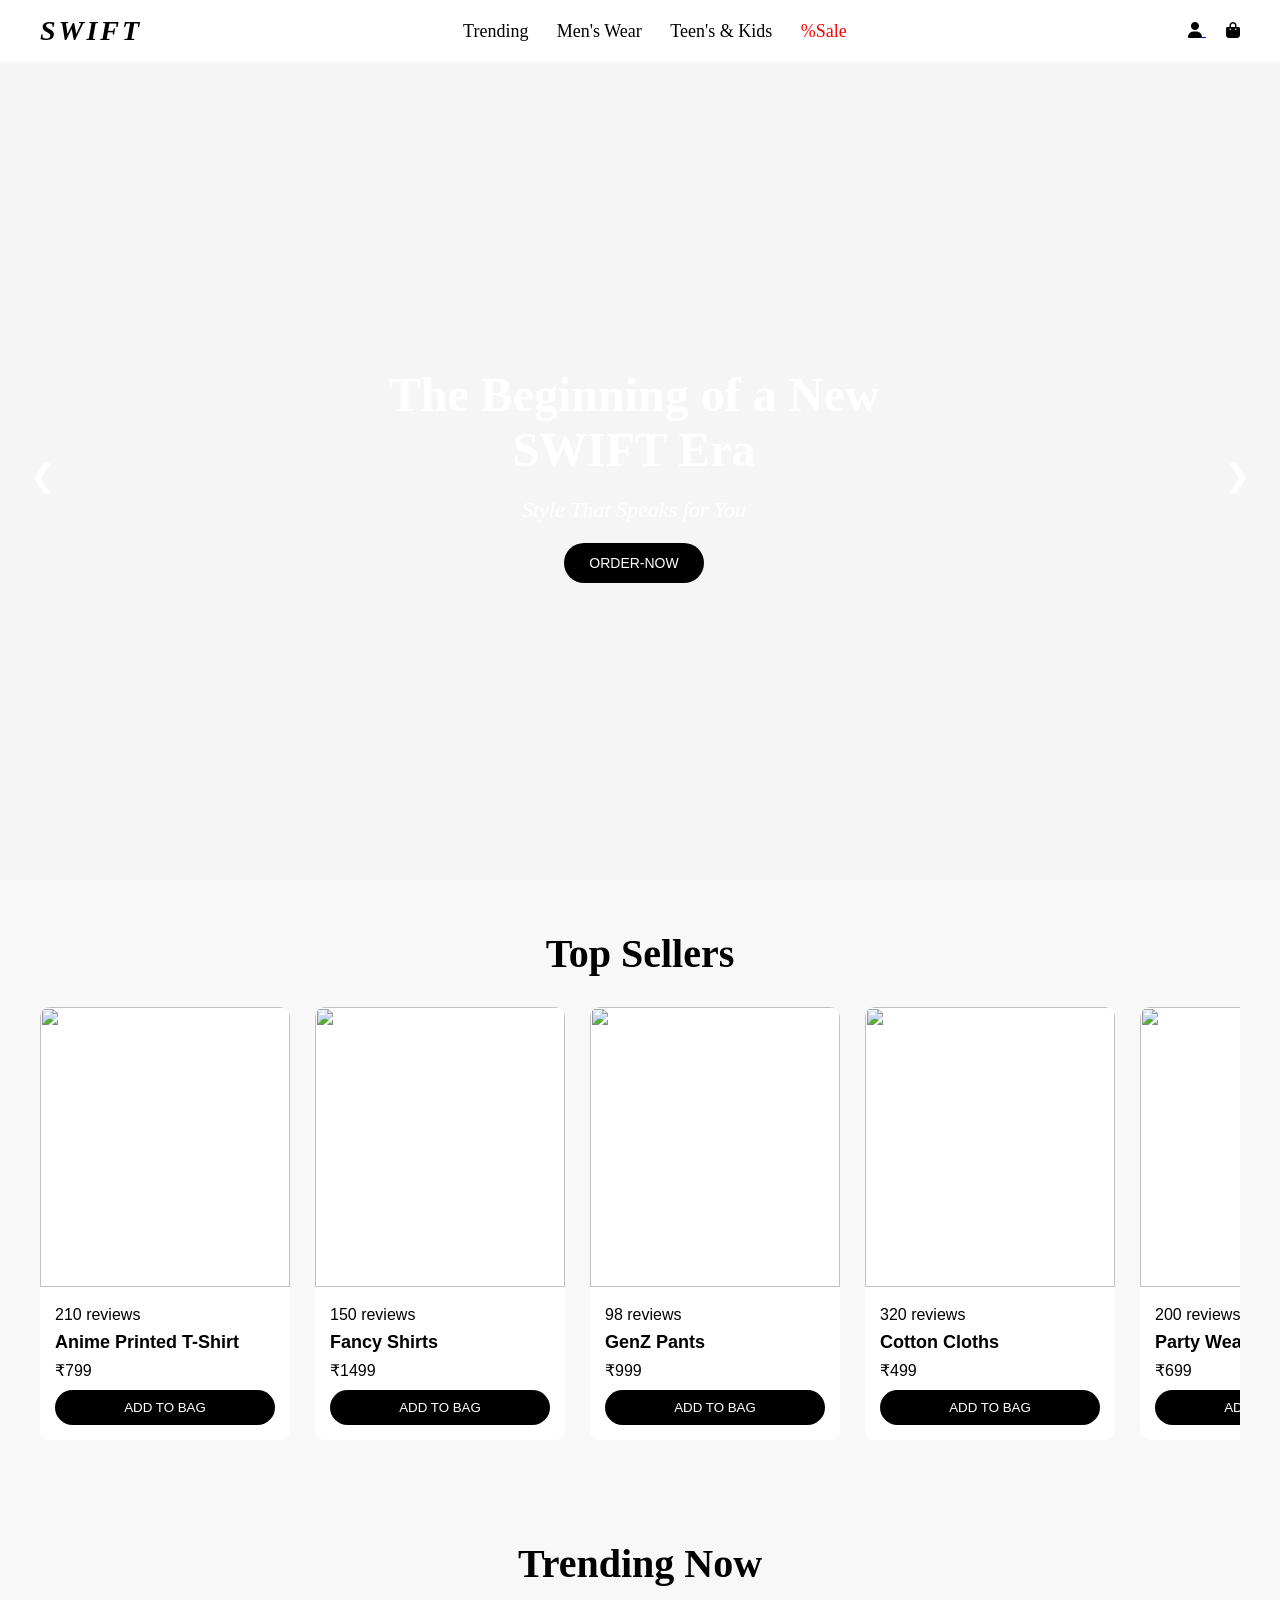
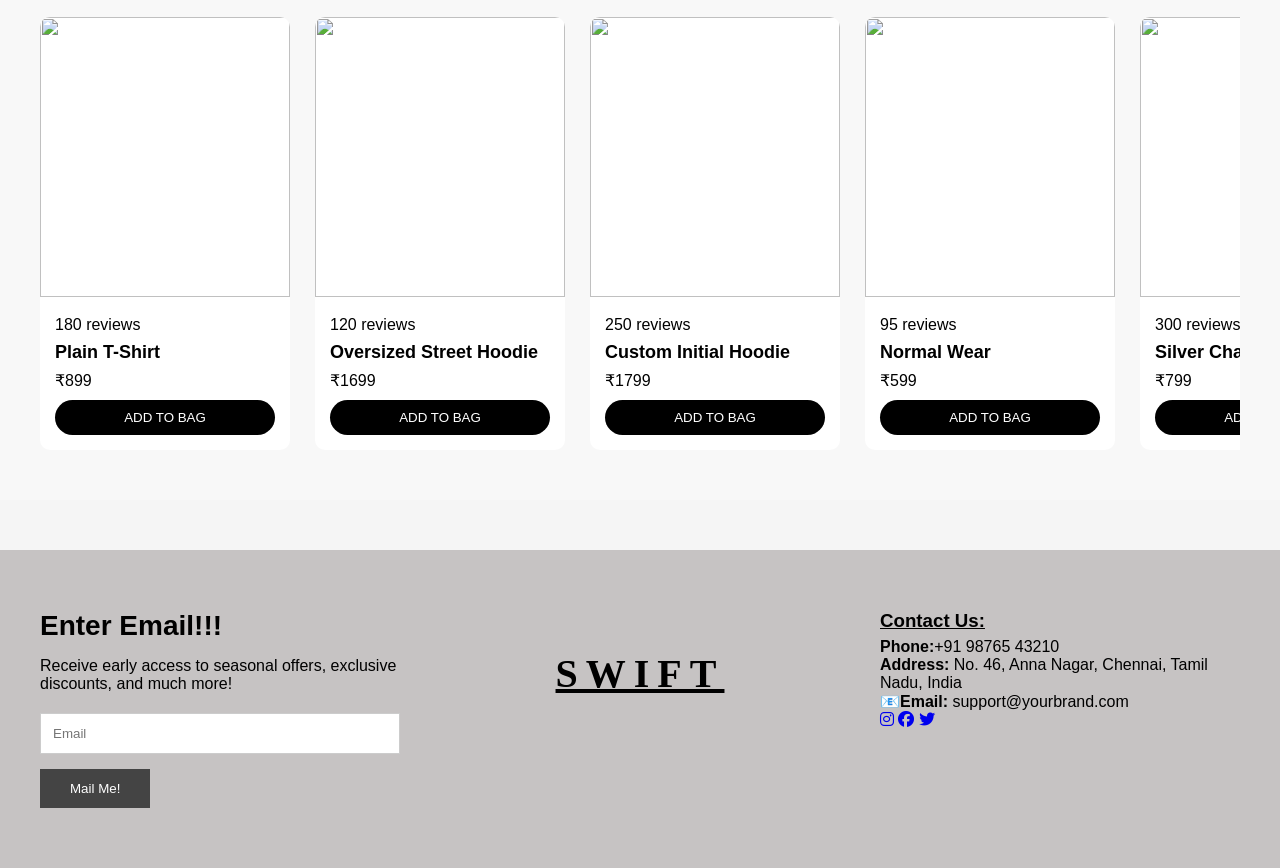
==== index.html @ d3c79610 "Add files via upload" ====
<!DOCTYPE html>
<html lang="en">
<head>
<meta charset="UTF-8">
<meta name="viewport" content="width=device-width, initial-scale=1.0">
<title>Swift</title>
<link rel="stylesheet" href="style.css">
<link rel="stylesheet" href="https://cdnjs.cloudflare.com/ajax/libs/font-awesome/6.5.0/css/all.min.css">
</head>

<body>
<header>
    <div class="logo">SWIFT</div>

    <nav>
        <a href="shop.html?category=trend">Trending</a>
        <a href="shop.html?category=men">Men's Wear</a>
        <a href="shop.html?category=kids">Teen's & Kids</a>
        <a href="shop.html?category=sale" class="sale">%Sale</a>
    </nav>

    <div class="icons">
        <a href="#" onclick="handleAccountClick()">
            <i class="fa fa-user"></i>
        </a>
        <a href="cart.html">
            <i class="fa fa-shopping-bag"></i>
        </a>
    </div>
</header>

<!-- HERO SLIDER -->
<section class="slider">

    <div class="slide active" style="background-image: url('image1.jpg');">
        <div class="content">
            <h1>The Beginning of a New SWIFT Era</h1>
            <p>Style That Speaks for You</p>
            <button onclick="goToCategory('men')">ORDER-NOW</button>
        </div>
    </div>

    <div class="slide" style="background-image: url('image2.jpg');">
        <div class="content">
            <h1>From Kids to Kings</h1>
            <p>Fashion for Every Age</p>
            <button onclick="goToCategory('kids')">SHOP NOW</button>
        </div>
    </div>

    <div class="slide" style="background-image: url('image3.png');">
        <div class="content">
            <h1>Elegance in Every Thread</h1>
            <p>Designed for modern lifestyle</p>
            <button onclick="goToCategory('sale')">EXPLORE</button>
        </div>
    </div>

    <div class="slide" style="background-image: url('image4.jpg');">
        <div class="content">
            <h1>Be Bold. Be You</h1>
            <p>Trend Like Never Before</p>
            <button onclick="goToCategory('trend')">EXPLORE</button>
        </div>
    </div>
    
    <div class="arrow left" onclick="prevSlide()">❮</div>
    <div class="arrow right" onclick="nextSlide()">❯</div>

</section>
<section class="products-section">
    <h2>Top Sellers</h2>

    <div class="product-container" id="productContainer">
        <div class="product">
            <img src="cart14.jpg">
            <div class="info">
                <p class="rating">210 reviews</p>
                <h3>Anime Printed T-Shirt</h3>
                <p class="price">₹799</p>
                <button onclick="addToCart('Anime T-Shirt',799,'cart14.jpg')">ADD TO BAG</button>
            </div>
        </div>

        <!-- PRODUCT 2 -->
        <div class="product">
            <img src="https://images.unsplash.com/photo-1602810318383-e386cc2a3ccf">
            <div class="info">
                <p class="rating">150 reviews</p>
                <h3>Fancy Shirts</h3>
                <p class="price">₹1499</p>
                <button onclick="addToCart('Meme Hoodie',1499,'https://images.unsplash.com/photo-1602810318383-e386cc2a3ccf')">ADD TO BAG</button>
            </div>
        </div>

        <!-- PRODUCT 3 -->
        <div class="product">
            <img src="https://images.unsplash.com/photo-1541099649105-f69ad21f3246">
            <div class="info">
                <p class="rating">98 reviews</p>
                <h3>GenZ Pants</h3>
                <p class="price">₹999</p>
                <button onclick="addToCart('Custom T-Shirt',999,'https://images.unsplash.com/photo-1541099649105-f69ad21f3246')">ADD TO BAG</button>
            </div>
        </div>

        <!-- PRODUCT 4 -->
        <div class="product">
            <img src="https://images.unsplash.com/photo-1512436991641-6745cdb1723f">
            <div class="info">
                <p class="rating">320 reviews</p>
                <h3>Cotton Cloths</h3>
                <p class="price">₹499</p>
                <button onclick="addToCart('Cap',499,'https://images.unsplash.com/photo-1512436991641-6745cdb1723f')">ADD TO BAG</button>
            </div>
        </div>

        <!-- PRODUCT 5 -->
        <div class="product">
            <img src="https://images.unsplash.com/photo-1520975661595-6453be3f7070">
            <div class="info">
                <p class="rating">200 reviews</p>
                <h3>Party Wears</h3>
                <p class="price">₹699</p>
                <button onclick="addToCart('Chain',699,'https://images.unsplash.com/photo-1520975661595-6453be3f7070')">ADD TO BAG</button>
            </div>
        </div>
    </div>
</section>

<section class="products-section">
    <h2>Trending Now</h2>

    <div class="product-container">

        <div class="product">
            <img src="cart1.jpg">
            <div class="info">
                <p class="rating">180 reviews</p>
                <h3>Plain T-Shirt</h3>
                <p class="price">₹899</p>
                <button onclick="addToCart('Quote T-Shirt',899,'cart1.jpg')">ADD TO BAG</button>
            </div>
        </div>

        <div class="product">
            <img src="cart2.jpg">
            <div class="info">
                <p class="rating">120 reviews</p>
                <h3>Oversized Street Hoodie</h3>
                <p class="price">₹1699</p>
                <button onclick="addToCart('Street Hoodie',1699,'cart2.jpg')">ADD TO BAG</button>
            </div>
        </div>

        <div class="product">
            <img src="cart4.jpg">
            <div class="info">
                <p class="rating">250 reviews</p>
                <h3>Custom Initial Hoodie</h3>
                <p class="price">₹1799</p>
                <button onclick="addToCart('Custom Hoodie',1799,'cart4.jpg')">ADD TO BAG</button>
            </div>
        </div>

        <div class="product">
            <img src="cart3.jpg">
            <div class="info">
                <p class="rating">95 reviews</p>
                <h3>Normal Wear</h3>
                <p class="price">₹599</p>
                <button onclick="addToCart('Black Cap',599,'cart3.jpg')">ADD TO BAG</button>
            </div>
        </div>

        <div class="product">
            <img src="https://images.unsplash.com/photo-1544441893-675973e31985">
            <div class="info">
                <p class="rating">300 reviews</p>
                <h3>Silver Chain Street Style</h3>
                <p class="price">₹799</p>
                <button onclick="addToCart('Silver Chain',799,'https://images.unsplash.com/photo-1544441893-675973e31985')">ADD TO BAG</button>
            </div>
        </div>

    </div>
</section>

<!-- FOOTER -->
<footer class="footer">

    <div class="footer-content">
        <h2>Enter Email!!!</h2>
        <p>Receive early access to seasonal offers, exclusive discounts, and much more!</p>
            <input type="email" id="footerEmail" placeholder="Email">
            <button onclick="goToLogin()">Mail Me!</button>
    </div>

    <div class="footer-logo">
        SWIFT
    </div>
    
    <div class="contact-panel">
        <h3 style="margin-bottom: 6px;text-decoration: underline;">Contact Us:</h3>
        <p><strong>Phone:</strong>+91 98765 43210</p>
        <p><strong>Address:</strong>
        No. 46, Anna Nagar,
        Chennai, Tamil Nadu,
        India
        </p>
        <p><strong>📧Email:</strong> support@yourbrand.com</p>
        
        <div class="socials">
            <a href="#"><i class="fab fa-instagram"></i></a>
            <a href="#"><i class="fab fa-facebook"></i></a>
            <a href="#"><i class="fab fa-twitter"></i></a>
        </div>
    </div>
</footer>

<script src="script.js"></script>
</body>
</html>
---- style.css ----
* {
    margin: 0;
    padding: 0;
    box-sizing: border-box;
    font-family: "Segoe UI", sans-serif;
}

/* NAVBAR */
header {
    position: fixed;
    width: 100%;
    top: 0;
    background: white;
    display: flex;
    justify-content: space-between;
    align-items: center;
    padding: 15px 40px;
    z-index: 1000;
}

.logo {
    font-size: 28px;
    font-weight: bold;
    letter-spacing: 3px;
    font-style: italic;
    font-family: 'Times New Roman', Times, serif;
}

nav a {
    margin: 0 12px;
    text-decoration: none;
    color: black;
    font-size: 18px;
    font-family: 'Times New Roman', Times, serif;
}

nav a:hover{
    text-decoration: underline;
}

nav .sale {
    color: red;
}

.icons i {
    color: black;
    display: inline;
    margin-left: 20px;
    cursor: pointer;
}

/* SLIDER */
.slider {
    margin-top: 70px;
    position: relative;
    height: 90vh;
    overflow: hidden;
}

.slide {
    position: absolute;
    width: 100%;
    height: 100%;
    background-size: cover;
    background-position: center;
    opacity: 0;
    z-index: 0;
    transition: opacity 1s ease-in-out;
}

.slide.active {
    opacity: 1;
    z-index: 1;
}

.slide img{
    pointer-events: none;
}
/* CONTENT */
.content {
    position: absolute;
    top: 50%;
    left: 30%;
    transform: translateY(-50%);
    color: white;
    max-width: 500px;
    text-align: center;
}

.content h1 {
    font-size: 48px;
    margin-bottom: 20px;
    font-family: cursive;
}

.content p {
    font-size: 22px;
    margin-bottom: 20px;
    font-style: italic;
    font-family: cursive;
}

.content button {
    padding: 12px 25px;
    background: black;
    color: white;
    border: none;
    cursor: pointer;
    font-size: 14px;
    border-radius: 30px;
}

/* ARROWS */
.arrow {
    position: absolute;
    top: 50%;
    transform: translateY(-50%);
    font-size: 30px;
    color: white;
    cursor: pointer;
    padding: 10px;
}

.left {
    left: 20px;
}

.right {
    right: 20px;
}

/* PRODUCTS SECTION */
.products-section {
    padding: 50px 40px;
    background: #f8f8f8;
}

.products-section h2 {
    text-align: center;
    font-size: 40px;
    margin-bottom: 30px;
    font-family: Georgia, serif;
}

/* SCROLL AREA */
.product-container {
    display: flex;
    gap: 25px;
    overflow-x: auto;
    scroll-behavior: smooth;
}

/* PRODUCT CARD */
.product {
    min-width: 250px;
    background: white;
    border-radius: 10px;
    overflow: hidden;
    transition: 0.3s;
}

.product:hover {
    transform: translateY(-8px);
}

/* IMAGE */
.product img {
    width: 100%;
    height: 280px;
    object-fit: cover;
}

/* INFO */
.info {
    padding: 15px;
}

.info h3 {
    font-size: 18px;
    margin: 8px 0;
}

.price {
    font-size: 16px;
    margin-bottom: 10px;
}

/* BUTTON */
.product button {
    width: 100%;
    padding: 10px;
    background: black;
    color: white;
    border: none;
    cursor: pointer;
    border-radius: 20px;
}

.product button:hover {
    background: #333;
}

/* ACCOUNT DROPDOWN */
.account {
    position: relative;
    display: inline;
}
/* CART PAGE */
.cart-page {
    padding: 20px 50px;
}

/* ITEM */
.cart-product {
    display: flex;
    align-items: center;
    margin-bottom: 20px;
    border-bottom: 1px solid #eee;
    padding-bottom: 15px;
}

.cart-product img {
    width: 120px;
    height: 120px;
    object-fit: cover;
    margin-right: 20px;
}

.cart-product h3 {
    text-align: center;
    margin-bottom: 5px;
}

/* SUMMARY */
.cart-summary {
    position: fixed;
    bottom: 0;
    width: 100%;
    background: black;
    color: white;
    padding: 15px 50px;
    display: flex;
    justify-content: space-between;
    font-size: 18px;
}
/* FOOTER */
.footer {
    display: flex;
    justify-content: space-between;
    align-items: flex-start;
    background: #c6c3c3;
    padding: 60px 40px;
    margin-top: 50px;
}

.footer-content {
    width: 30%;
}

.footer-content h2 {
    font-size: 28px;
    margin-bottom: 15px;
}

.footer-content p {
    margin-bottom: 20px;
    font-size: 16px;
}

/* INPUT */
.footer-content input {
    width: 100%;
    padding: 12px;
    border: 1px solid #ccc;
    margin-bottom: 15px;
}

/* BUTTON */
.footer-content button {
    padding: 12px 30px;
    background: #444;
    color: white;
    border: none;
    cursor: pointer;
}

.footer-content button:hover {
    background: black;
}

.footer-logo {
    text-align: center;
    width: 20%;
    margin-top: 40px;
    font-size: 40px;
    font-weight: bold;
    letter-spacing: 8px;
    text-decoration: underline;
    font-family: 'Times New Roman', Times, serif;
}

.contact-panel{
    width: 30%;
    text-align: left;
}

.social a{
    margin-right: 10px;
    color: white;
    font-size: 18px;
}

#productList {
    display: grid;
    grid-template-columns: repeat(4, 1fr);
    gap: 20px;
}

/* ===== CART ADVANCED ===== */

.qty {
    display: flex;
    align-items: center;
    gap: 10px;
    margin: 10px 0;
}

.qty button {
    padding: 5px 10px;
    cursor: pointer;
    border: 1px solid #ccc;
    background: white;
}

.qty span {
    min-width: 20px;
    text-align: center;
}

.remove {
    background: rgb(45, 22, 105);
    color: white;
    border: none;
    padding: 6px 10px;
    cursor: pointer;
    margin-top: 5px;
}

.remove:hover {
    background: darkred;
}

.checkout-btn {
    padding: 12px 25px;
    background: green;
    color: white;
    border: none;
    font-size: 16px;
    cursor: pointer;
}

.checkout-btn:hover {
    background: darkgreen;
}

select {
    padding: 10px;
    margin-bottom: 10px;
}

.checkout-container {
    display: flex;
    justify-content: center;
    margin-top: 30px;
}

.checkout-container form {
    width: 300px;
    display: flex;
    flex-direction: column;
    gap: 10px;
}

.checkout-container input {
    padding: 10px;
    border: 1px solid #ccc;
}

.checkout-container button {
    padding: 10px;
    background: black;
    color: white;
    border: none;
    cursor: pointer;
}

.checkout-btn {
    padding: 12px 25px;
    background: green;
    color: white;
    border: none;
    font-size: 16px;
    cursor: pointer;
}

.checkout-btn:hover {
    background: darkgreen;
}

/* ===== CHECKOUT PREMIUM ===== */

body {
    background: #f5f5f5;
}

/* CENTER CONTAINER */
.checkout-container {
    display: flex;
    justify-content: center;
    align-items: center;
    min-height: 80vh;
}

/* FORM CARD */
.checkout-container form {
    background: white;
    padding: 30px;
    width: 350px;
    border-radius: 12px;
    box-shadow: 0 8px 20px rgba(0,0,0,0.1);
    display: flex;
    flex-direction: column;
    gap: 12px;
}

/* HEADINGS */
.checkout-container h3 {
    margin-top: 10px;
}

/* INPUTS */
.checkout-container input,
.checkout-container select {
    padding: 10px;
    border: 1px solid #ccc;
    border-radius: 6px;
}

/* BUTTON */
.checkout-container button {
    margin-top: 15px;
    padding: 12px;
    background: black;
    color: white;
    border: none;
    border-radius: 6px;
    cursor: pointer;
    font-size: 16px;
}

.checkout-container button:hover {
    background: #333;
}

/* PAYMENT SECTIONS */
#cardSection, #upiSection, #codSection {
    margin-top: 5px;
}
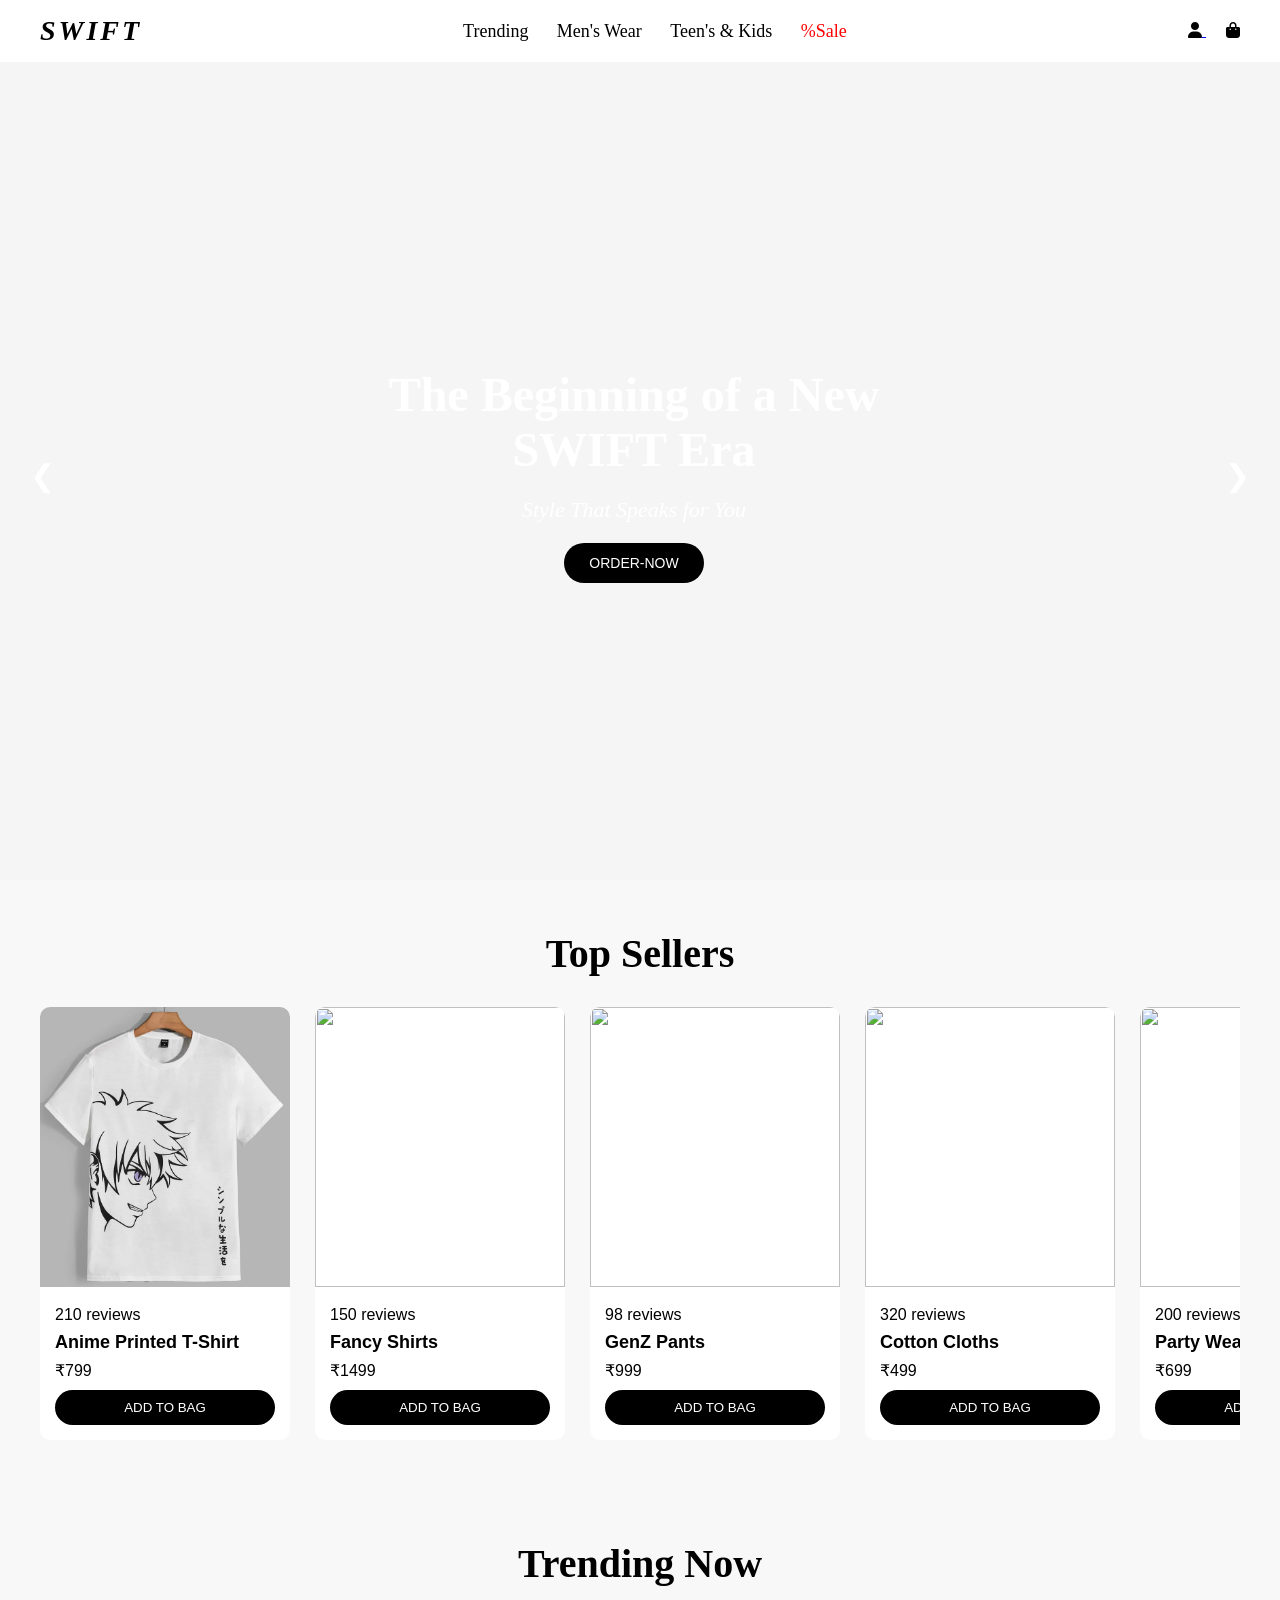
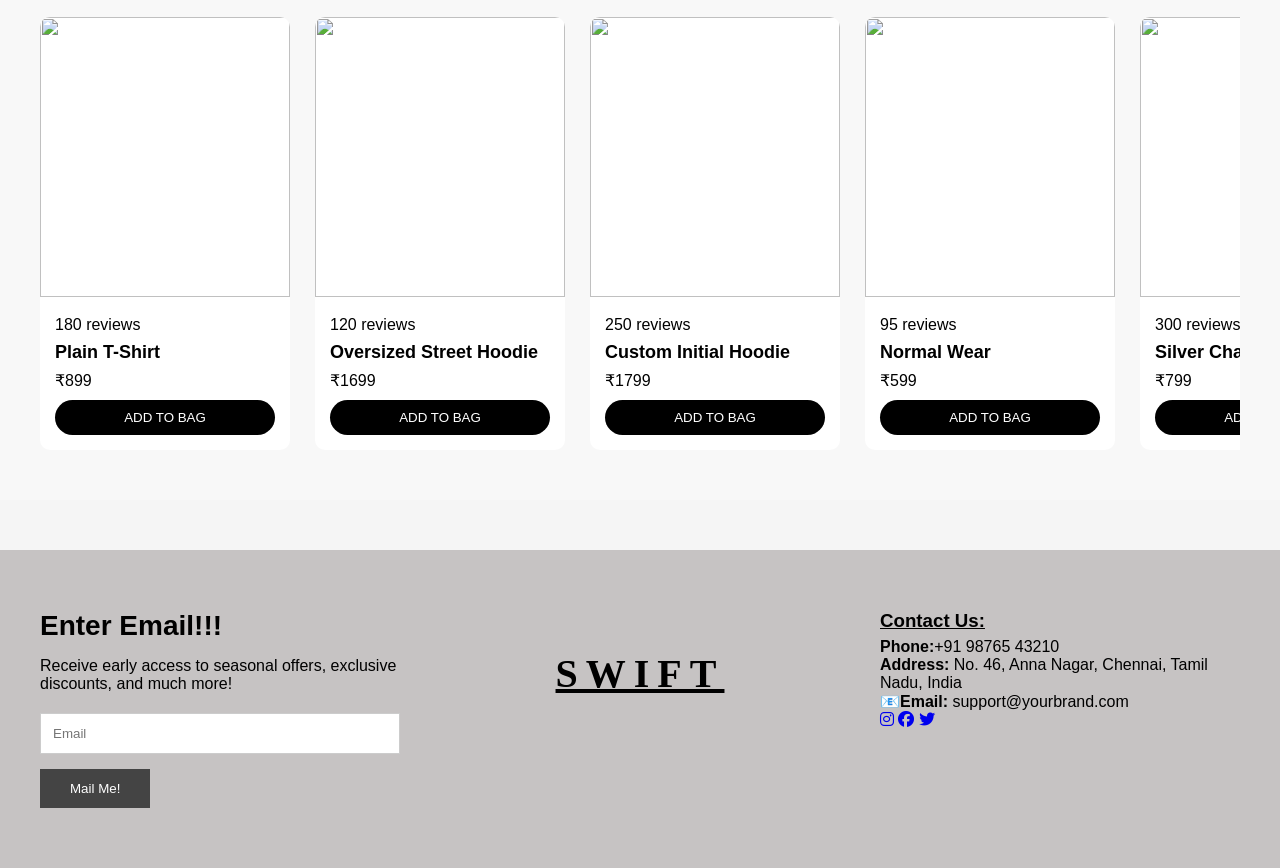
==== commit 4ba49e39: "Update index.html" ====
--- a/index.html
+++ b/index.html
@@ -220,4 +220,4 @@
 
 <script src="script.js"></script>
 </body>
-</html>+</html>
